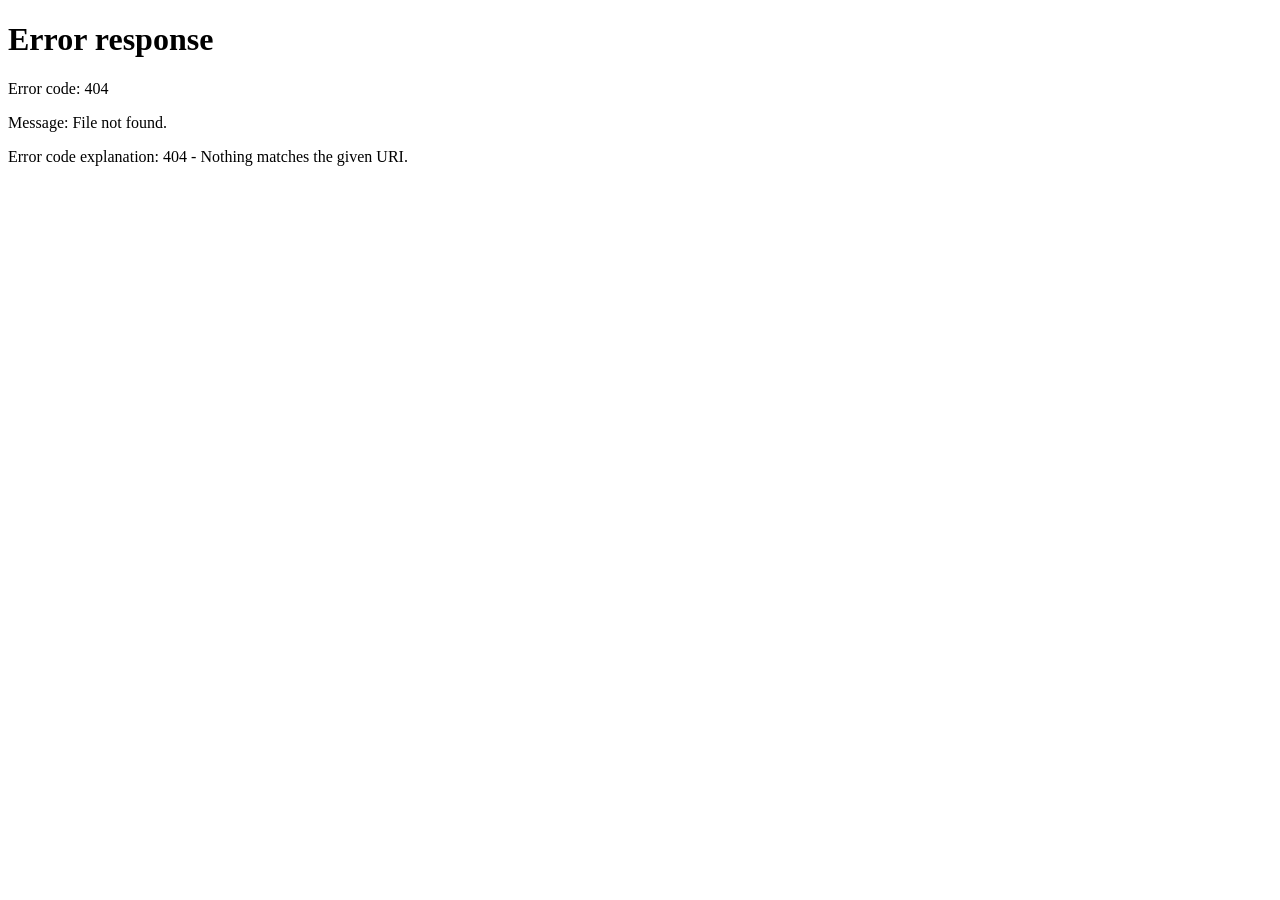
==== docs/index.html @ 4f994470 "Initial commit: Add index.html for redirection" ====
<!DOCTYPE html>
<html lang="en">
<head>
    <meta charset="UTF-8">
    <meta name="viewport" content="width=device-width, initial-scale=1.0">
    <title>Redirecting...</title>
    <meta http-equiv="refresh" content="0; url=docs/">
</head>
<body>
    <p>If you are not redirected, <a href="docs/">click here</a>.</p>
</body>
</html>
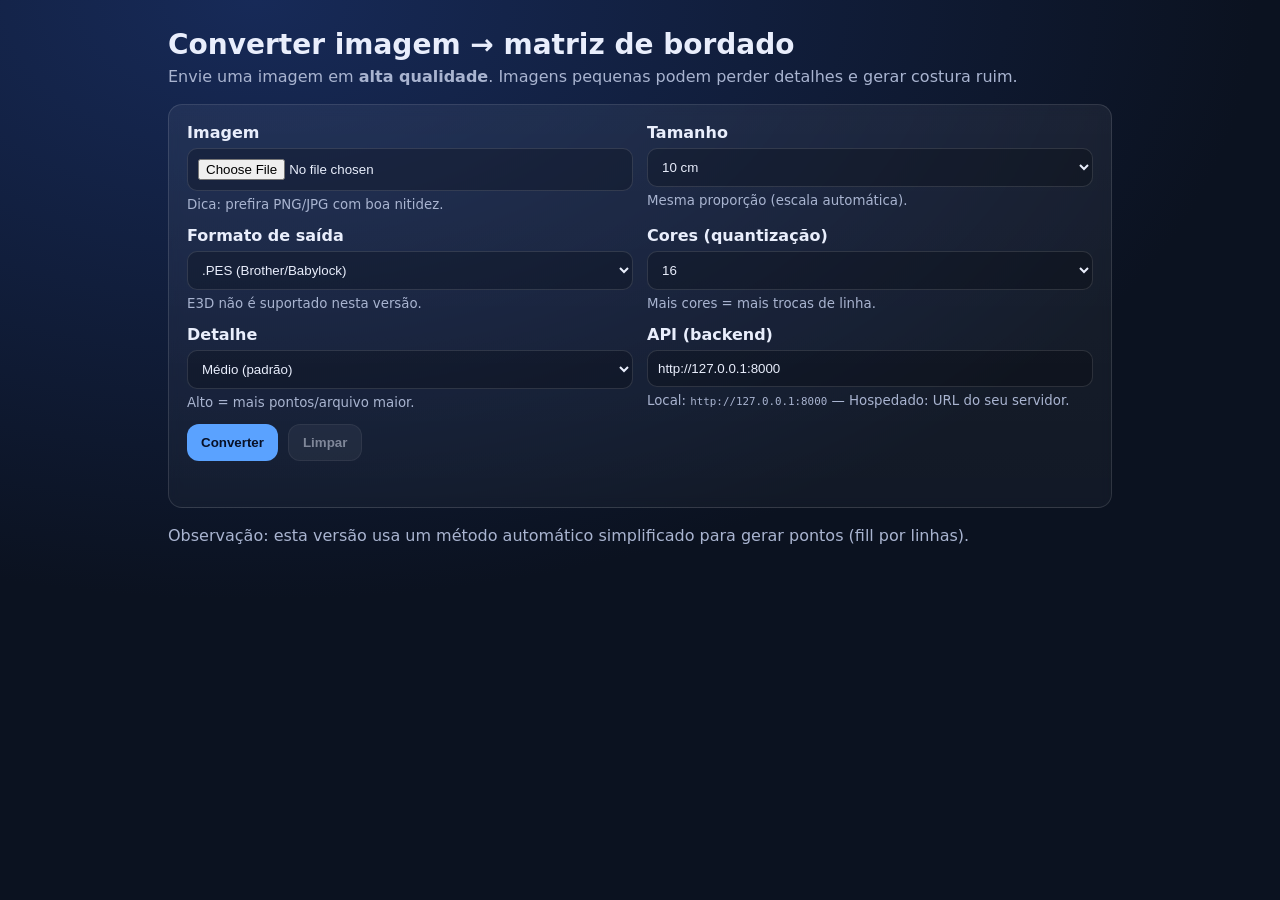
==== commit 661bafdf: "Feat: commit Inicial" ====
--- a/docs/index.html
+++ b/docs/index.html
@@ -1,12 +1,118 @@
-<!DOCTYPE html>
-<html lang="en">
+<!doctype html>
+<html lang="pt-BR">
 <head>
-    <meta charset="UTF-8">
-    <meta name="viewport" content="width=device-width, initial-scale=1.0">
-    <title>Redirecting...</title>
-    <meta http-equiv="refresh" content="0; url=docs/">
+  <meta charset="utf-8" />
+  <meta name="viewport" content="width=device-width,initial-scale=1" />
+  <title>Converter imagem → Matriz de bordado</title>
+  <link rel="stylesheet" href="css/style.css" />
 </head>
 <body>
-    <p>If you are not redirected, <a href="docs/">click here</a>.</p>
+  <main class="container">
+    <header class="header">
+      <h1>Converter imagem → matriz de bordado</h1>
+      <p class="sub">
+        Envie uma imagem em <strong>alta qualidade</strong>. Imagens pequenas podem perder detalhes e gerar costura ruim.
+      </p>
+      <div class="alert" id="qualityAlert" hidden>
+        Atenção: a imagem parece ter resolução baixa. Use uma imagem maior/mais nítida.
+      </div>
+    </header>
+
+    <section class="card">
+      <form id="converterForm">
+        <div class="grid">
+          <div class="field">
+            <label for="image">Imagem</label>
+            <input id="image" name="image" type="file" accept="image/*" required />
+            <small>Dica: prefira PNG/JPG com boa nitidez.</small>
+          </div>
+
+          <div class="field">
+            <label for="sizeCm">Tamanho</label>
+            <select id="sizeCm" name="sizeCm">
+              <option value="10">10 cm</option>
+              <option value="20">20 cm</option>
+              <option value="30">30 cm</option>
+            </select>
+            <small>Mesma proporção (escala automática).</small>
+          </div>
+
+          <div class="field">
+            <label for="format">Formato de saída</label>
+            <select id="format" name="format">
+              <option value="PES" selected>.PES (Brother/Babylock)</option>
+              <option value="DST">.DST (Tajima)</option>
+              <option value="JEF">.JEF (Janome)</option>
+              <option value="EXP">.EXP</option>
+              <option value="VP3">.VP3</option>
+              <option value="HUS">.HUS</option>
+              <!-- E3D: não suportado nesta versão (é nativo do Embird) -->
+            </select>
+            <small class="muted">E3D não é suportado nesta versão.</small>
+          </div>
+
+          <div class="field">
+            <label for="colors">Cores (quantização)</label>
+            <select id="colors" name="colors">
+              <option value="8">8</option>
+              <option value="12">12</option>
+              <option value="16" selected>16</option>
+              <option value="24">24</option>
+            </select>
+            <small>Mais cores = mais trocas de linha.</small>
+          </div>
+
+          <div class="field">
+            <label for="detail">Detalhe</label>
+            <select id="detail" name="detail">
+              <option value="low">Baixo (mais leve)</option>
+              <option value="medium" selected>Médio (padrão)</option>
+              <option value="high">Alto (mais denso)</option>
+            </select>
+            <small>Alto = mais pontos/arquivo maior.</small>
+          </div>
+
+          <div class="field">
+            <label for="apiBase">API (backend)</label>
+            <input id="apiBase" type="text" />
+            <small>
+              Local: <code>http://127.0.0.1:8000</code> — Hospedado: URL do seu servidor.
+            </small>
+          </div>
+        </div>
+
+        <div class="actions">
+          <button class="btn" type="submit" id="btnConvert">Converter</button>
+          <button class="btn secondary" type="button" id="btnReset" disabled>Limpar</button>
+        </div>
+
+        <div class="status" id="status"></div>
+      </form>
+    </section>
+
+    <section class="card" id="resultCard" hidden>
+      <h2>Prévia</h2>
+      <div class="previewWrap">
+        <img id="previewImg" alt="Prévia do bordado" />
+      </div>
+
+      <div class="actions">
+        <a class="btn" id="downloadBtn" href="#" download>Baixar arquivo</a>
+      </div>
+
+      <details class="details">
+        <summary>Detalhes</summary>
+        <pre id="meta"></pre>
+      </details>
+    </section>
+
+    <footer class="footer">
+      <p class="muted">
+        Observação: esta versão usa um método automático simplificado para gerar pontos (fill por linhas).
+      </p>
+    </footer>
+  </main>
+
+  <script src="js/app.js"></script>
 </body>
 </html>
--- a/docs/css/style.css
+++ b/docs/css/style.css
@@ -0,0 +1,137 @@
+:root{
+  --bg:#0b1220;
+  --card:#111a2e;
+  --text:#e9eefc;
+  --muted:#a9b4d0;
+  --accent:#5aa2ff;
+  --danger:#ff6b6b;
+  --ok:#35d07f;
+  --border: rgba(255,255,255,.12);
+}
+
+*{ box-sizing:border-box; }
+html,body{ height:100%; }
+body{
+  margin:0;
+  background: radial-gradient(1000px 600px at 20% 0%, #172a58, var(--bg));
+  color:var(--text);
+  font-family: ui-sans-serif, system-ui, -apple-system, Segoe UI, Roboto, Arial, sans-serif;
+}
+
+.container{
+  max-width: 980px;
+  margin: 0 auto;
+  padding: 28px 18px 48px;
+}
+
+.header h1{ margin:0 0 6px; font-size: 28px; }
+.sub{ margin:0; color:var(--muted); }
+
+.card{
+  margin-top: 18px;
+  background: linear-gradient(180deg, rgba(255,255,255,.06), rgba(255,255,255,.03));
+  border: 1px solid var(--border);
+  border-radius: 14px;
+  padding: 18px;
+  backdrop-filter: blur(6px);
+}
+
+.grid{
+  display:grid;
+  grid-template-columns: repeat(2, minmax(0,1fr));
+  gap: 14px;
+}
+@media (max-width: 720px){
+  .grid{ grid-template-columns: 1fr; }
+}
+
+.field label{ display:block; font-weight: 650; margin-bottom: 6px; }
+.field input[type="file"],
+.field input[type="text"],
+.field select{
+  width:100%;
+  padding: 10px 10px;
+  border-radius: 10px;
+  border: 1px solid var(--border);
+  background: rgba(0,0,0,.22);
+  color: var(--text);
+  outline: none;
+}
+.field small{ display:block; color: var(--muted); margin-top: 6px; }
+
+.actions{
+  margin-top: 14px;
+  display:flex;
+  gap: 10px;
+  flex-wrap: wrap;
+}
+
+.btn{
+  display:inline-flex;
+  align-items:center;
+  justify-content:center;
+  gap: 8px;
+  padding: 10px 14px;
+  border-radius: 12px;
+  background: var(--accent);
+  color: #071027;
+  border: 0;
+  cursor:pointer;
+  text-decoration:none;
+  font-weight: 750;
+}
+.btn.secondary{
+  background: rgba(255,255,255,.10);
+  color: var(--text);
+  border: 1px solid var(--border);
+}
+.btn:disabled{
+  opacity:.5;
+  cursor:not-allowed;
+}
+
+.status{
+  margin-top: 10px;
+  min-height: 18px;
+  color: var(--muted);
+  white-space: pre-wrap;
+}
+
+.alert{
+  margin-top: 10px;
+  padding: 10px 12px;
+  border-radius: 12px;
+  border: 1px solid rgba(255,107,107,.35);
+  background: rgba(255,107,107,.12);
+  color: #ffd7d7;
+}
+
+.previewWrap{
+  width: 100%;
+  overflow:auto;
+  border-radius: 12px;
+  border: 1px solid var(--border);
+  background: rgba(0,0,0,.25);
+  padding: 10px;
+}
+#previewImg{
+  max-width: 100%;
+  height:auto;
+  display:block;
+  margin: 0 auto;
+  image-rendering: auto;
+}
+
+.details{
+  margin-top: 12px;
+}
+.details pre{
+  color: var(--muted);
+  background: rgba(0,0,0,.25);
+  border: 1px solid var(--border);
+  padding: 10px;
+  border-radius: 12px;
+  overflow:auto;
+}
+.footer{ margin-top: 18px; }
+.muted{ color: var(--muted); }
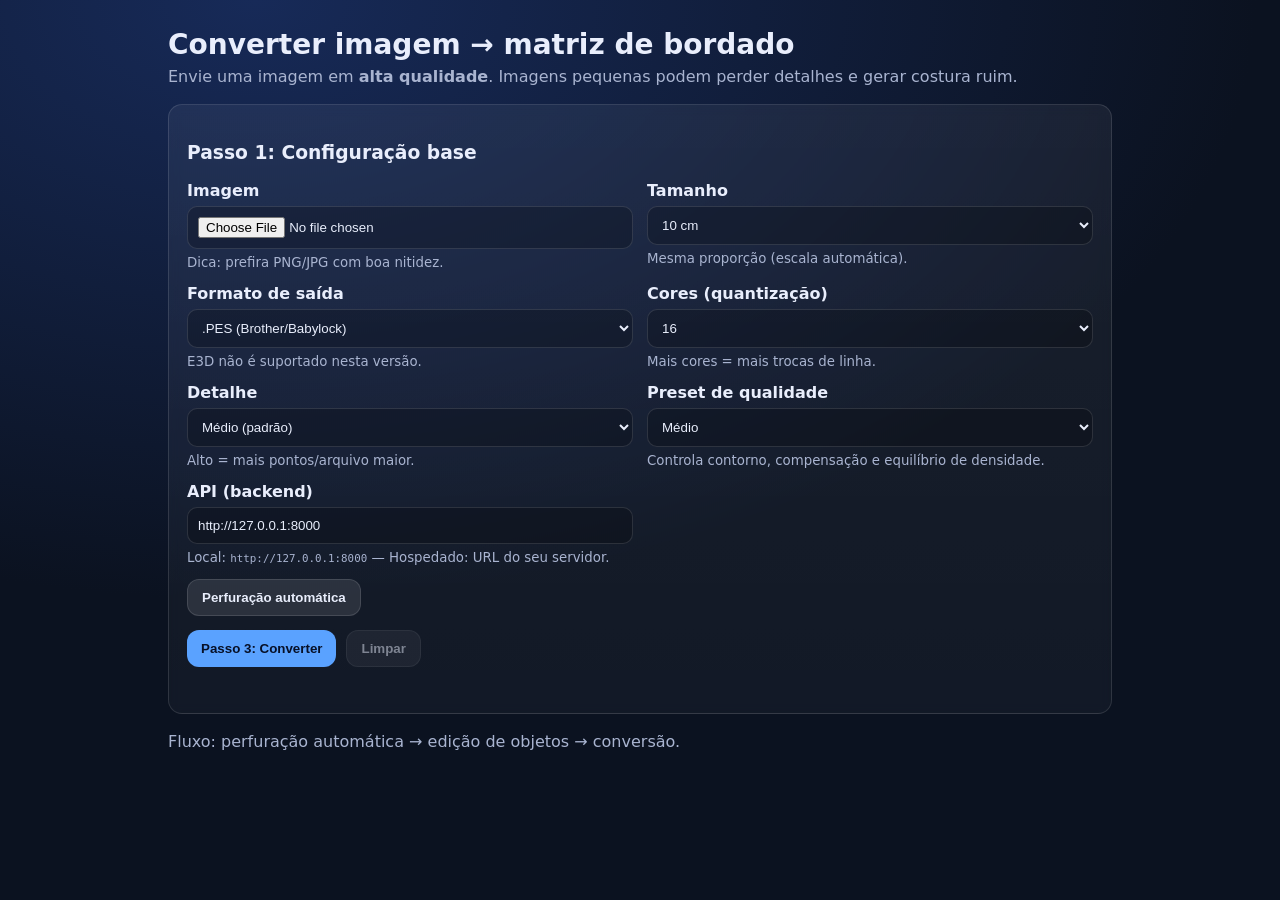
==== commit f34c91e1: "fix: v3" ====
--- a/docs/index.html
+++ b/docs/index.html
@@ -20,6 +20,7 @@
 
     <section class="card">
       <form id="converterForm">
+        <h3>Passo 1: Configuração base</h3>
         <div class="grid">
           <div class="field">
             <label for="image">Imagem</label>
@@ -73,6 +74,16 @@
           </div>
 
           <div class="field">
+            <label for="qualityPreset">Preset de qualidade</label>
+            <select id="qualityPreset" name="qualityPreset">
+              <option value="leve">Leve</option>
+              <option value="medio" selected>Médio</option>
+              <option value="premium">Premium</option>
+            </select>
+            <small>Controla contorno, compensação e equilíbrio de densidade.</small>
+          </div>
+
+          <div class="field">
             <label for="apiBase">API (backend)</label>
             <input id="apiBase" type="text" />
             <small>
@@ -82,7 +93,21 @@
         </div>
 
         <div class="actions">
-          <button class="btn" type="submit" id="btnConvert">Converter</button>
+          <button class="btn secondary" type="button" id="btnAutoPunch">Perfuração automática</button>
+        </div>
+
+        <section class="card inner" id="editorCard" hidden>
+          <h3>Passo 2: Ajustar objetos</h3>
+          <p class="muted">Edite objeto por objeto: cor, tipo de preenchimento, densidade, compensação e sob-costura.</p>
+          <div class="editorActions">
+            <button class="btn secondary" type="button" id="btnExpandAll">Expandir tudo</button>
+            <button class="btn secondary" type="button" id="btnCollapseAll">Recolher tudo</button>
+          </div>
+          <div id="objectsEditor" class="objectsEditor"></div>
+        </section>
+
+        <div class="actions">
+          <button class="btn" type="submit" id="btnConvert">Passo 3: Converter</button>
           <button class="btn secondary" type="button" id="btnReset" disabled>Limpar</button>
         </div>
 
@@ -108,7 +133,7 @@
 
     <footer class="footer">
       <p class="muted">
-        Observação: esta versão usa um método automático simplificado para gerar pontos (fill por linhas).
+        Fluxo: perfuração automática → edição de objetos → conversão.
       </p>
     </footer>
   </main>
--- a/docs/css/style.css
+++ b/docs/css/style.css
@@ -36,6 +36,12 @@
   backdrop-filter: blur(6px);
 }
 
+.card.inner{
+  margin-top: 14px;
+  padding: 14px;
+  background: rgba(0,0,0,.2);
+}
+
 .grid{
   display:grid;
   grid-template-columns: repeat(2, minmax(0,1fr));
@@ -66,6 +72,70 @@
   flex-wrap: wrap;
 }
 
+.editorActions{
+  margin: 10px 0 12px;
+  display:flex;
+  gap: 8px;
+  flex-wrap: wrap;
+}
+
+.objectsEditor{
+  display:grid;
+  grid-template-columns: 1fr;
+  gap: 10px;
+  max-height: 420px;
+  overflow: auto;
+  padding-right: 2px;
+}
+
+.objItem{
+  border: 1px solid var(--border);
+  border-radius: 10px;
+  background: rgba(255,255,255,.03);
+}
+
+.objHead{
+  display:flex;
+  align-items:center;
+  justify-content: space-between;
+  gap: 8px;
+  padding: 8px 10px;
+  cursor: pointer;
+}
+
+.objHeadLeft{
+  display:flex;
+  align-items:center;
+  gap: 8px;
+}
+
+.swatch{
+  width: 16px;
+  height: 16px;
+  border-radius: 50%;
+  border: 1px solid rgba(255,255,255,.35);
+}
+
+.objBody{
+  padding: 10px;
+  border-top: 1px solid rgba(255,255,255,.08);
+}
+
+.objGrid{
+  display:grid;
+  grid-template-columns: repeat(2, minmax(0,1fr));
+  gap: 8px;
+}
+
+@media (max-width: 720px){
+  .objGrid{ grid-template-columns: 1fr; }
+}
+
+.objMeta{
+  color: var(--muted);
+  font-size: 12px;
+}
+
 .btn{
   display:inline-flex;
   align-items:center;
